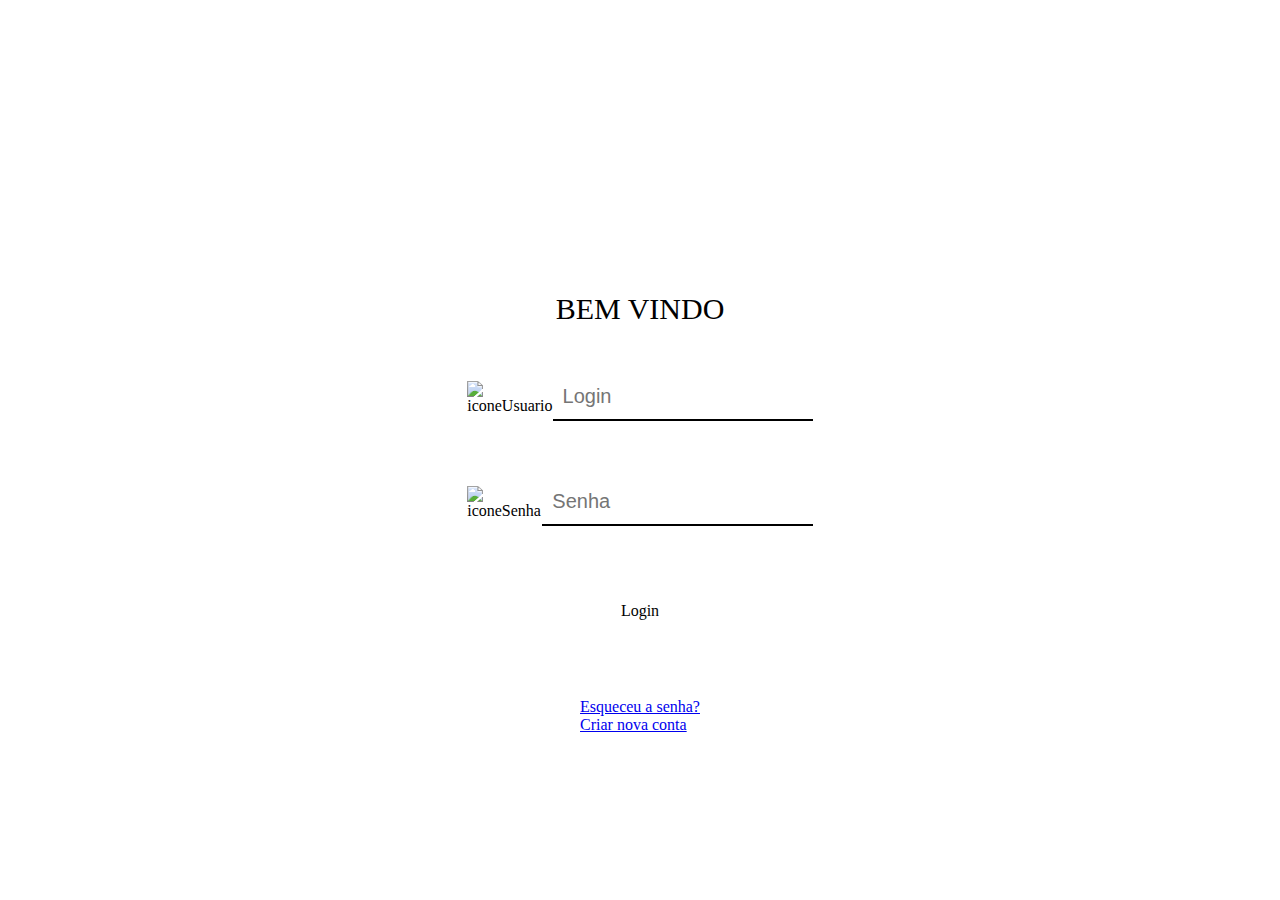
==== index.html @ d5f6c812 "Add files via upload" ====
<!DOCTYPE html>
<html lang="pt-br">
<head>
    <meta charset="UTF-8">
    <meta http-equiv="X-UA-Compatible" content="IE=edge">
    <meta name="viewport" content="width=device-width, initial-scale=1.0">
    <link rel="stylesheet" href="style.css">
    <title>Login</title>
</head>
<body>
    <div id="pagina">
        <div id="janelaLogin">

            <div id="bemVindo">
                <div id="imgLogoCla"></div>
                <div id="msgBemVindo"><p>BEM VINDO</p></div>
            </div>

            <div id="formulario">
                <form action="#">

                    <div id="form">
                        
                        <div id="divLogin">
                            <label for="login">
                                <img src="imgs/iconeUsuario.png" alt="iconeUsuario" id="iconeUsuario">
                            </label>
                            <input type="text" id="login" placeholder="Login">
                        </div>

                        <div id="divSenha">
                            <label for="senha">
                                <img src="imgs/iconeSenha.png" alt="iconeSenha" id="iconeSenha">
                            </label>
                            <input type="password" id="senha" placeholder="Senha">
                        </div>
                    </div>
                </form>
            </div>

            <div id="acesso">
                <div id="botaoLogin">Login</div>
                <div id="opcoesCadastro">
                    <p><a href="#">Esqueceu a senha?</a> </p>
                    <p><a href="#">Criar nova conta</a></p>
                </div>
            </div>

    </div>
</body>
</html>
---- style.css ----
@font-face {
    font-family: Ninja Naruto;
    src: url(fonts/njnaruto.ttf);
}

*{
    padding: 0%;
    margin: 0%;
}

#pagina{
    width: 100%;
    margin: 0px auto;
    height: 100vh;
    display: flex;
    justify-content: center;
    align-items: center;
    background-image: url(imgs/valeDoFim.png);
    background-repeat: no-repeat;
    background-size: cover;
    background-position: center;
}

#janelaLogin{
    width: 30%;
    height: 700px;
    background-color: rgba(255, 255, 255, 0.719);
    margin: 0px auto;
    border-radius: 10px;
    display: flex;
    flex-direction: column;
    justify-content: center;
}

#bemVindo{
    width: 100%;
    height: 30%;
    display: flex;
    flex-direction: column;
    justify-content: center;
    align-items: center;
    justify-content: space-around;
}

#imgLogoCla{
    width: 100px;
    height: 100px;
    border-radius: 100%;
    background-image: url(imgs/logoClaSenju.png);
    background-position: center;
    background-size: cover;
    background-repeat: no-repeat;
}

#msgBemVindo{
    font-family: Ninja Naruto;
    font-size: 30px;
}


#formulario{
    width: 100%;
    height: 30%;
   
    display: flex
}

form{
    width: 100%;
    display: flex;
    justify-content: center;
}
#form{
    width: 90%;
    height: 100%; 
    display: flex;
    flex-direction: column; 
    justify-content: space-around;
}

#divLogin ,#divSenha {
    width: 100%;
    height: 90px;
    display: flex;
    justify-content: space-around;
    align-items: center;
}

input{
    width: 90%;
    height: 50%;
    border: none;
    border-bottom: 2px solid black;
    font-size: 20px;
    padding-left: 10px;
}


#iconeUsuario,#iconeSenha{
    width: 30px;
    height: 30px;
    
}

#acesso{
    width: 100%;
    height: 30%;
    display: flex;
    flex-direction: column;
    align-items: center;
    justify-content: center;
    justify-content: space-around;
}

#botaoLogin{
    width: 20%;
    height: 50px;
    background-color: white;
    border-radius: 20px;
    display: flex;
    align-items: center;
    justify-content: center;
}
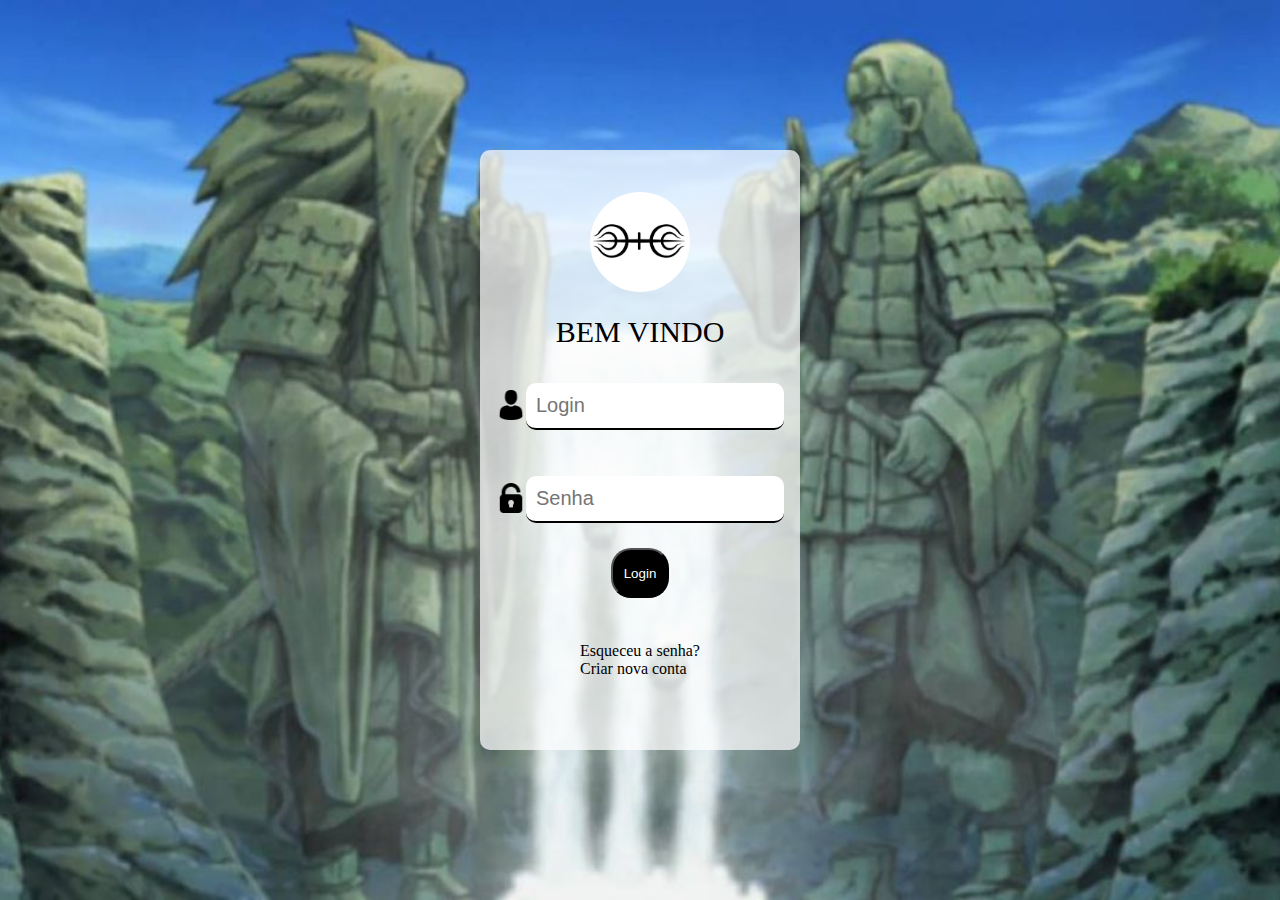
==== commit 3fb6c904: "Finalizando a página de login" ====
--- a/index.html
+++ b/index.html
@@ -25,21 +25,25 @@
                             <label for="login">
                                 <img src="imgs/iconeUsuario.png" alt="iconeUsuario" id="iconeUsuario">
                             </label>
-                            <input type="text" id="login" placeholder="Login">
+                            <input type="text" id="login" placeholder="Login" required>
                         </div>
 
                         <div id="divSenha">
                             <label for="senha">
                                 <img src="imgs/iconeSenha.png" alt="iconeSenha" id="iconeSenha">
                             </label>
-                            <input type="password" id="senha" placeholder="Senha">
+                            <input type="password" id="senha" placeholder="Senha" required>
+                        </div>
+
+                        <div id="botaoLogin">
+                            <button type="submit">Login</button>
                         </div>
                     </div>
                 </form>
             </div>
 
             <div id="acesso">
-                <div id="botaoLogin">Login</div>
+               
                 <div id="opcoesCadastro">
                     <p><a href="#">Esqueceu a senha?</a> </p>
                     <p><a href="#">Criar nova conta</a></p>
--- a/style.css
+++ b/style.css
@@ -15,15 +15,15 @@
     display: flex;
     justify-content: center;
     align-items: center;
-    background-image: url(imgs/valeDoFim.png);
+    background-image: url(imgs/vale-do-fim2.jpg );
     background-repeat: no-repeat;
     background-size: cover;
     background-position: center;
 }
 
 #janelaLogin{
-    width: 30%;
-    height: 700px;
+    width: 25%;
+    height: 600px;
     background-color: rgba(255, 255, 255, 0.719);
     margin: 0px auto;
     border-radius: 10px;
@@ -46,7 +46,7 @@
     width: 100px;
     height: 100px;
     border-radius: 100%;
-    background-image: url(imgs/logoClaSenju.png);
+    background-image: url(imgs/logoSenju.png);
     background-position: center;
     background-size: cover;
     background-repeat: no-repeat;
@@ -55,13 +55,13 @@
 #msgBemVindo{
     font-family: Ninja Naruto;
     font-size: 30px;
+    text-align: center;
 }
 
 
 #formulario{
     width: 100%;
-    height: 30%;
-   
+    height: 40%;
     display: flex
 }
 
@@ -93,6 +93,7 @@
     border-bottom: 2px solid black;
     font-size: 20px;
     padding-left: 10px;
+    border-radius: 10px;
 }
 
 
@@ -102,9 +103,17 @@
     
 }
 
+#botaoLogin{
+    width: 100%;
+    display: flex;
+    justify-content: center;
+    cursor: pointer;
+}
+
+
 #acesso{
     width: 100%;
-    height: 30%;
+    height: 20%;
     display: flex;
     flex-direction: column;
     align-items: center;
@@ -112,12 +121,28 @@
     justify-content: space-around;
 }
 
-#botaoLogin{
+button{
     width: 20%;
     height: 50px;
-    background-color: white;
+    background-color: rgb(0, 0, 0);
     border-radius: 20px;
+    color: white;
+    cursor: pointer;
+    
+}
+#botaoLogin a{
+    text-decoration: none;
+    color: white;
+}
+
+#opcoesCadastro{
     display: flex;
-    align-items: center;
-    justify-content: center;
+    flex-direction: column;
+    /* background-color: bisque; */
+}
+
+
+#opcoesCadastro a{
+    text-decoration: none;
+    color: black;
 }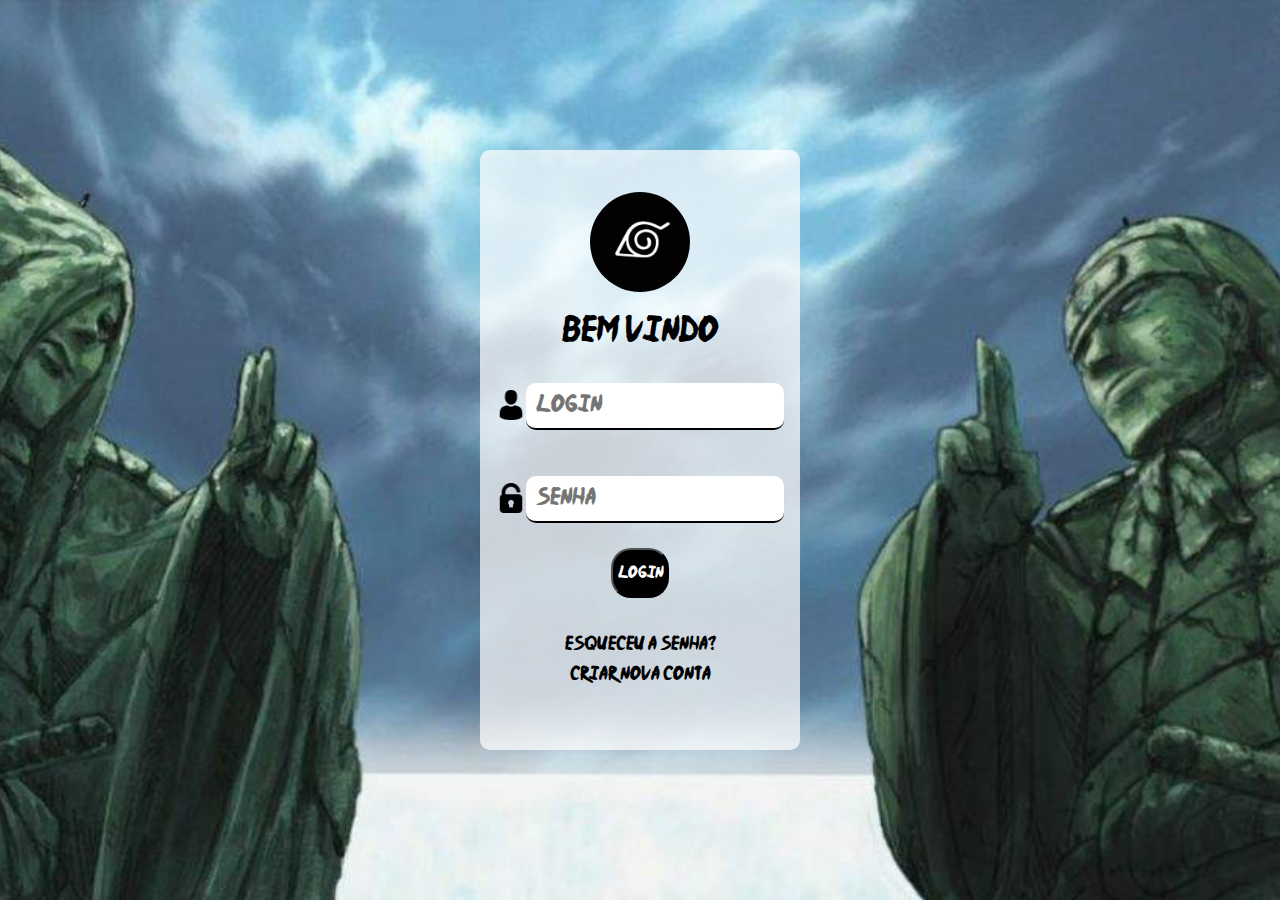
==== commit 351c7693: "Atividade avaliativa" ====
--- a/index.html
+++ b/index.html
@@ -36,7 +36,7 @@
                         </div>
 
                         <div id="botaoLogin">
-                            <button type="submit">Login</button>
+                            <button type="submit" id="txtLogin">Login</button>
                         </div>
                     </div>
                 </form>
@@ -46,7 +46,7 @@
                
                 <div id="opcoesCadastro">
                     <p><a href="#">Esqueceu a senha?</a> </p>
-                    <p><a href="#">Criar nova conta</a></p>
+                    <p><a href="cadastro.html">Criar nova conta</a></p>
                 </div>
             </div>
 
--- a/style.css
+++ b/style.css
@@ -6,6 +6,7 @@
 *{
     padding: 0%;
     margin: 0%;
+    font-family: Ninja Naruto;
 }
 
 #pagina{
@@ -15,7 +16,7 @@
     display: flex;
     justify-content: center;
     align-items: center;
-    background-image: url(imgs/vale-do-fim2.jpg );
+    background-image: url(imgs/Vale-do-Fim.jpg);
     background-repeat: no-repeat;
     background-size: cover;
     background-position: center;
@@ -46,14 +47,13 @@
     width: 100px;
     height: 100px;
     border-radius: 100%;
-    background-image: url(imgs/logoSenju.png);
+    background-image: url(imgs/simboloKonoha.jpg);
     background-position: center;
     background-size: cover;
     background-repeat: no-repeat;
 }
 
 #msgBemVindo{
-    font-family: Ninja Naruto;
     font-size: 30px;
     text-align: center;
 }
@@ -129,15 +129,24 @@
     color: white;
     cursor: pointer;
     
+    
 }
 #botaoLogin a{
     text-decoration: none;
     color: white;
 }
-
+#txtLogin{
+    color: white;
+    font-size: 14px;
+}
 #opcoesCadastro{
     display: flex;
     flex-direction: column;
+    align-items: center;
+    justify-content: center;
+    justify-content: space-around;
+    height: 50%;
+    margin: 0px auto;
     /* background-color: bisque; */
 }
 
